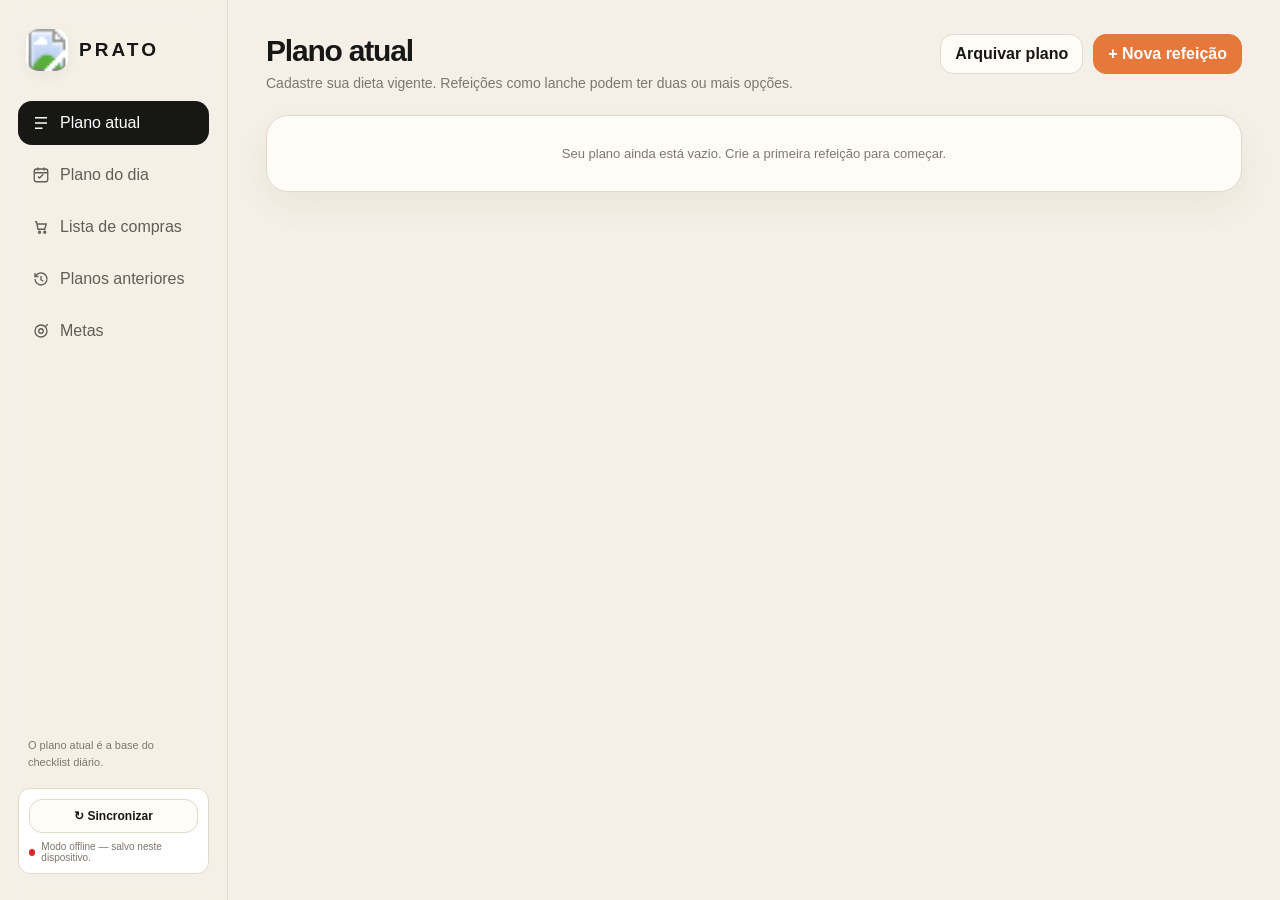
==== public/index.html @ 76d1cfbc "Corrige publicação do Prato com assets em public e cache V22" ====
<!DOCTYPE html>
<html lang="pt-BR">
<head>
<meta charset="UTF-8">
<meta name="viewport" content="width=device-width, initial-scale=1.0, viewport-fit=cover">
<title>Prato</title>
<meta name="theme-color" content="#F5F0E7">
<meta name="application-name" content="Prato">
<meta name="mobile-web-app-capable" content="yes">
<meta name="apple-mobile-web-app-capable" content="yes">
<meta name="apple-mobile-web-app-title" content="Prato">
<meta name="apple-mobile-web-app-status-bar-style" content="default">
<link rel="manifest" href="./manifest.webmanifest">
<link rel="icon" type="image/svg+xml" href="./icon.svg?v=21">
<link rel="apple-touch-icon" href="./icon.svg?v=21">
<link rel="stylesheet" href="./app.css?v=21">
<link rel="stylesheet" href="./fix-v21.css?v=21">
</head>
<body>
<div class="app">
<aside>
  <div class="brand">
    <div class="logo">
      <img src="./icon.svg?v=21" alt="PRATO" />
    </div>
    <div class="brand-name">PRATO</div>
  </div>

  <nav class="nav">
    <button class="active" data-view="current">
      <svg viewBox="0 0 24 24" fill="none" stroke="currentColor" stroke-width="1.8"><path d="M4 5h16M4 12h16M4 19h10"/></svg>
      Plano atual
    </button>
    <button data-view="today">
      <svg viewBox="0 0 24 24" fill="none" stroke="currentColor" stroke-width="1.8"><rect x="3" y="4" width="18" height="17" rx="3"/><path d="M8 2v4M16 2v4M3 9h18"/><path d="M8 14l2 2 5-5"/></svg>
      Plano do dia
    </button>
    <button data-view="shopping">
      <svg viewBox="0 0 24 24" fill="none" stroke="currentColor" stroke-width="1.8"><path d="M4 5h2l2 10h9l2-7H7"/><circle cx="10" cy="19" r="1.3"/><circle cx="17" cy="19" r="1.3"/></svg>
      Lista de compras
    </button>
    <button data-view="history">
      <svg viewBox="0 0 24 24" fill="none" stroke="currentColor" stroke-width="1.8"><path d="M4 12a8 8 0 1 0 2.3-5.7L4 8.6"/><path d="M4 4v4.6h4.6"/><path d="M12 8v5l3 2"/></svg>
      Planos anteriores
    </button>
    <button data-view="goals">
      <svg viewBox="0 0 24 24" fill="none" stroke="currentColor" stroke-width="1.8"><circle cx="12" cy="12" r="8"/><circle cx="12" cy="12" r="3"/><path d="M17.5 6.5L21 3"/></svg>
      Metas
    </button>
  </nav>

  <div class="side-note">O plano atual é a base do checklist diário.</div>
  <div class="sync-box">
    <button class="btn" id="syncBtn" title="Sincronizar agora">↻ Sincronizar</button>
    <div class="sync-status"><i class="sync-dot" id="syncDot"></i><span id="syncStatus">Preparando sincronização…</span></div>
  </div>
</aside>

<main>
<section id="current" class="view active">
  <div class="topbar">
    <div class="title">
      <h1>Plano atual</h1>
      <p>Cadastre sua dieta vigente. Refeições como lanche podem ter duas ou mais opções.</p>
    </div>
    <div class="actions">
      <button class="btn" id="archiveBtn">Arquivar plano</button>
      <button class="btn primary" id="addMealBtn">+ Nova refeição</button>
    </div>
  </div>
  <div class="plan-list" id="currentPlanList"></div>
</section>

<section id="today" class="view">
  <div class="topbar">
    <div class="title">
      <h1>Plano do dia</h1>
      <p id="todayDateLabel">Checklist de hoje baseado no seu plano atual.</p>
    </div>
    <div class="actions">
      <button class="btn" id="resetTodayBtn">Reiniciar checklist</button>
    </div>
  </div>

  <div class="today-layout">
    <div>
      <div class="check-list" id="todayMeals"></div>

    </div>

    <div class="card progress-card">
      <h3>Objetivo do dia</h3>
      <div class="ring" id="progressRing">
        <div class="ring-inner">
          <strong id="progressPct">0%</strong>
          <span>concluído</span>
        </div>
      </div>
      <div class="progress-row"><span>Refeições</span><strong id="mealProgress">0/0</strong></div>
      <div class="progress-row"><span>Status</span><strong id="dayStatus">Em andamento</strong></div>
    </div>
  </div>
</section>

<section id="shopping" class="view">
  <div class="topbar">
    <div class="title">
      <h1>Lista de compras</h1>
      <p>Ingredientes calculados automaticamente a partir do seu plano atual.</p>
    </div>
    <div class="actions">
      <div class="shopping-days-control" title="Quantidade de dias da compra">
        <svg viewBox="0 0 24 24" fill="none" stroke="currentColor" stroke-width="1.8"><rect x="3" y="5" width="18" height="16" rx="3"/><path d="M8 3v4M16 3v4M3 10h18"/></svg>
        <input id="shoppingDaysInput" type="number" min="1" max="60" step="1" value="7" aria-label="Dias da lista de compras">
        <span>dias</span>
      </div>
      <button class="btn" id="clearShoppingChecksBtn">Limpar checks</button>
    </div>
  </div>
  <div class="card shopping-summary">
    <div class="shopping-summary-main">
      <strong id="shoppingSummaryTitle">Compra para 7 dias</strong>
      <span id="shoppingSummaryText">Calculando ingredientes…</span>
    </div>
    <div class="shopping-summary-count" id="shoppingSummaryCount">0 itens</div>
  </div>
  <div class="shopping-list" id="shoppingList"></div>
  <div class="shopping-note">Quando um ingrediente aparece mais de uma vez, o Prato agrupa pelo nome e soma quantidades compatíveis. Refeições com mais de uma opção incluem os ingredientes de todas as opções do plano.</div>
</section>

<section id="history" class="view">
  <div class="topbar">
    <div class="title">
      <h1>Planos anteriores</h1>
      <p>Planos arquivados ficam guardados aqui para consulta.</p>
    </div>
  </div>
  <div class="history-list" id="historyList"></div>
</section>

<section id="goals" class="view">
  <div class="topbar">
    <div class="title">
      <h1>Metas</h1>
      <p>Acompanhe em quais dias você cumpriu as refeições e os objetivos definidos.</p>
    </div>
  </div>

  <div class="goals-grid">
    <div class="card goal-config">
      <h3>Meta de adesão</h3>
      <div class="field">
        <label>Percentual mínimo de refeições concluídas no dia</label>
        <input id="mealTargetInput" type="number" min="1" max="100">
      </div>
      <button class="btn green" id="saveGoalsBtn" style="margin-top:14px;width:100%">Salvar meta</button>
    </div>

    <div class="card days-card">
      <h3>Últimos 28 dias</h3>
      <p>Verde = meta atingida. Laranja = progresso parcial.</p>
      <div class="days-grid" id="daysGrid"></div>
      <div class="legend">
        <span><i style="background:var(--green)"></i>Meta atingida</span>
        <span><i style="background:var(--orange)"></i>Parcial</span>
      </div>
    </div>
  </div>
</section>
</main>
</div>

<div class="modal-bg" id="mealModal">
  <div class="modal">
    <div class="modal-head">
      <h2 id="mealModalTitle">Nova refeição</h2>
      <button class="icon-btn" id="closeMealModal">
        <svg viewBox="0 0 24 24" fill="none" stroke="currentColor" stroke-width="1.8"><path d="M6 6l12 12M18 6L6 18"/></svg>
      </button>
    </div>
    <div class="modal-body">
      <div class="field"><label>Nome da refeição</label><input id="mealName" placeholder="Ex.: Café da manhã"></div>
      <div id="optionsEditor"></div>
      <button class="btn" id="addMealOptionBtn" style="width:100%;margin-top:12px">+ Adicionar outra opção</button>
    </div>
    <div class="modal-actions">
      <button class="btn" id="cancelMealModal">Cancelar</button>
      <button class="btn primary" id="saveMealModal">Salvar refeição</button>
    </div>
  </div>
</div>
<script src="./app-1.js?v=21"></script>
<script src="./app-2.js?v=21"></script>
<script src="./fix-v21.js?v=21"></script>
<script>if('serviceWorker' in navigator){window.addEventListener('load',()=>navigator.serviceWorker.register('./service-worker.js').catch(()=>{}));}</script>
</body>
</html>
---- public/app.css ----
:root{
  --bg:#F5F0E7;
  --surface:#FFFCF7;
  --surface2:#F0E9DF;
  --text:#171715;
  --muted:#7D776E;
  --line:#E2D9CC;
  --orange:#E6783C;
  --orangeSoft:#F5D9C8;
  --green:#6F8D63;
  --greenSoft:#DDE8D8;
  --shadow:0 14px 34px rgba(63,50,35,.06);
}
*{box-sizing:border-box}
body{
  margin:0;
  font-family:Inter, ui-sans-serif, -apple-system, BlinkMacSystemFont, "Segoe UI", Arial, sans-serif;
  background:var(--bg);
  color:var(--text);
}
button,input,textarea{font:inherit}
button{cursor:pointer}
textarea{resize:vertical}
.app{min-height:100vh;display:grid;grid-template-columns:228px minmax(0,1fr)}
aside{
  height:100vh;position:sticky;top:0;border-right:1px solid var(--line);
  padding:26px 18px;display:flex;flex-direction:column;background:rgba(245,240,231,.92);
  backdrop-filter:blur(14px)
}
.brand{display:flex;align-items:center;gap:11px;margin:3px 8px 30px}
.logo{
  width:42px;height:42px;border-radius:13px;overflow:hidden;background:#fff;
  box-shadow:0 4px 12px rgba(53,42,29,.06);flex:0 0 auto
}
.logo img{
  width:100%;height:100%;display:block;object-fit:cover;background:#fff
}
.brand-name{font-weight:780;letter-spacing:.16em;font-size:19px}
.nav{display:flex;flex-direction:column;gap:8px}
.nav button{
  border:0;background:transparent;color:#625d55;text-align:left;padding:13px 14px;border-radius:14px;
  display:flex;align-items:center;gap:10px
}
.nav button:hover{background:rgba(255,255,255,.55);color:var(--text)}
.nav button.active{background:#171715;color:#fff}
.nav svg{width:18px;height:18px}
.side-note{margin-top:auto;color:var(--muted);font-size:11px;line-height:1.5;padding:8px 10px}
.sync-box{margin-top:10px;padding:10px;border:1px solid var(--line);border-radius:12px;background:#fff}
.sync-box .btn{width:100%;font-size:12px;padding:9px 10px}
.sync-status{display:flex;align-items:center;gap:6px;margin-top:8px;font-size:10px;color:var(--muted)}
.sync-dot{width:7px;height:7px;border-radius:50%;background:#a8a29e}.sync-dot.ok{background:var(--green)}.sync-dot.busy{background:#d97706}.sync-dot.error{background:#dc2626}
main{padding:34px 38px 50px;min-width:0}
.view{display:none}.view.active{display:block}
.topbar{display:flex;align-items:flex-start;justify-content:space-between;gap:18px;margin-bottom:24px}
.title h1{margin:0;font-size:30px;letter-spacing:-.04em}
.title p{margin:7px 0 0;color:var(--muted);font-size:14px;max-width:700px}
.actions{display:flex;gap:10px;flex-wrap:wrap}
.btn{
  border:1px solid var(--line);background:var(--surface);color:var(--text);border-radius:13px;
  padding:10px 14px;font-weight:680
}
.btn.primary{background:var(--orange);border-color:var(--orange);color:#fff}
.btn.green{background:var(--green);border-color:var(--green);color:#fff}
.btn.danger{color:#A74F47}
.grid{display:grid;gap:14px}
.plan-list{display:flex;flex-direction:column;gap:14px;max-width:980px}
.card{
  background:var(--surface);border:1px solid var(--line);border-radius:22px;
  box-shadow:var(--shadow)
}
.meal-card{overflow:hidden}
.meal-head{
  display:flex;align-items:center;justify-content:space-between;gap:12px;padding:16px 18px;
  border-bottom:1px solid var(--line)
}
.meal-left{display:flex;align-items:center;gap:12px}
.dot{width:9px;height:9px;border-radius:50%;background:var(--orange);box-shadow:0 0 0 5px var(--orangeSoft)}
.meal-name{font-weight:760;font-size:16px}
.meal-meta{font-size:11px;color:var(--muted);margin-top:3px}
.small-actions{display:flex;gap:7px}
.icon-btn{
  width:32px;height:32px;border-radius:10px;border:1px solid var(--line);background:#fffaf4;
  display:grid;place-items:center
}
.icon-btn:hover{background:var(--surface2)}
.icon-btn svg{width:14px;height:14px}
.meal-body{padding:17px 18px;display:grid;grid-template-columns:1fr 1fr;gap:14px}
.block{background:#FAF6F0;border:1px solid #EEE6DB;border-radius:15px;padding:14px}
.block.full{grid-column:1/-1}
.block-label{
  font-size:10px;text-transform:uppercase;letter-spacing:.08em;color:#9A9288;font-weight:760;margin-bottom:7px
}
.block-content{font-size:13px;line-height:1.55;white-space:pre-wrap}
.add-card{
  border:1px dashed #CFC4B5;background:transparent;border-radius:18px;padding:16px;
  color:#6C655D;font-weight:700;text-align:center
}
.add-card:hover{border-color:var(--orange);color:var(--orange)}
.empty{padding:30px;text-align:center;color:var(--muted);font-size:13px}
.today-layout{display:grid;grid-template-columns:minmax(0,1fr) 290px;gap:18px;align-items:start}
.check-list{display:flex;flex-direction:column;gap:12px}
.check-card{
  background:var(--surface);border:1px solid var(--line);border-radius:19px;padding:16px 17px;
  display:flex;align-items:flex-start;gap:13px
}
.check-card.done{background:var(--greenSoft);border-color:#C9D8C4}
.checkbox{
  width:24px;height:24px;border-radius:8px;border:1.5px solid #CFC5B8;background:#fff;
  display:grid;place-items:center;flex:0 0 auto;margin-top:1px
}
.check-card.done .checkbox{background:var(--green);border-color:var(--green);color:#fff}
.check-title{font-weight:740;font-size:14px}
.check-sub{font-size:12px;color:var(--muted);margin-top:4px;line-height:1.45}
.progress-card{padding:18px;position:sticky;top:22px}
.progress-card h3{margin:0 0 14px;font-size:15px}
.ring{
  width:154px;height:154px;border-radius:50%;margin:8px auto 18px;position:relative;
  background:conic-gradient(var(--green) 0 0%, #E9E1D6 0 100%);display:grid;place-items:center
}
.ring:after{content:"";position:absolute;width:120px;height:120px;background:var(--surface);border-radius:50%}
.ring-inner{position:relative;z-index:1;text-align:center}
.ring-inner strong{display:block;font-size:30px;letter-spacing:-.05em}
.ring-inner span{font-size:11px;color:var(--muted)}
.progress-row{display:flex;justify-content:space-between;font-size:12px;margin-top:10px}
.progress-row span{color:var(--muted)}
.goal-section{margin-top:18px}
.goal-section-title{font-size:12px;font-weight:760;margin-bottom:9px}
.history-list{display:flex;flex-direction:column;gap:12px;max-width:900px}
.history-card{padding:17px 18px}
.history-top{display:flex;justify-content:space-between;gap:12px}
.history-name{font-weight:760}
.history-date{font-size:11px;color:var(--muted);margin-top:4px}
.history-count{font-size:12px;color:var(--muted)}
.history-preview{margin-top:12px;font-size:12px;color:#5e5951;line-height:1.55}
.goals-grid{display:grid;grid-template-columns:330px minmax(0,1fr);gap:18px;align-items:start}
.goal-config{padding:18px}
.goal-config h3{margin:0 0 14px;font-size:15px}
.field{display:flex;flex-direction:column;gap:6px;margin-top:11px}
.field label{font-size:11px;color:var(--muted);font-weight:720}
.field input,.field textarea{
  border:1px solid var(--line);background:#fffdfa;border-radius:11px;padding:10px 11px;outline:none
}
.field input:focus,.field textarea:focus{border-color:var(--orange)}
.obj-list{display:flex;flex-direction:column;gap:8px;margin-top:12px}
.obj-row{display:flex;gap:8px}
.obj-row input{flex:1}
.days-card{padding:18px}
.days-card h3{margin:0 0 4px;font-size:15px}
.days-card p{margin:0 0 16px;color:var(--muted);font-size:12px}
.days-grid{display:grid;grid-template-columns:repeat(7,1fr);gap:8px}
.day-cell{
  border:1px solid var(--line);background:#fffdfa;border-radius:13px;padding:11px 8px;text-align:center;
  min-height:70px;display:flex;flex-direction:column;justify-content:center
}
.day-cell .n{font-weight:760;font-size:13px}
.day-cell .s{font-size:10px;color:var(--muted);margin-top:5px}
.day-cell.hit{background:var(--greenSoft);border-color:#C6D8C0}
.day-cell.partial{background:#F7E6DA;border-color:#ECD2BF}
.legend{display:flex;gap:14px;margin-top:14px;font-size:11px;color:var(--muted)}
.legend i{display:inline-block;width:9px;height:9px;border-radius:50%;margin-right:5px}
.modal-bg{
  position:fixed;inset:0;background:rgba(25,23,19,.3);display:none;align-items:center;justify-content:center;
  padding:20px;z-index:20;backdrop-filter:blur(4px)
}
.modal-bg.open{display:flex}
.modal{
  width:min(620px,100%);max-height:90vh;overflow:auto;background:var(--surface);border:1px solid var(--line);
  border-radius:24px;box-shadow:0 30px 80px rgba(0,0,0,.17)
}
.modal-head{padding:18px 20px;border-bottom:1px solid var(--line);display:flex;justify-content:space-between;align-items:center}
.modal-head h2{margin:0;font-size:17px}
.modal-body{padding:20px}
.modal-actions{padding:0 20px 20px;display:flex;justify-content:flex-end;gap:10px}

.option-editor{
  border:1px solid var(--line);background:#FAF6F0;border-radius:15px;padding:14px;margin-top:12px
}
.option-editor-head{display:flex;justify-content:space-between;align-items:center;gap:10px;margin-bottom:8px}
.option-editor-title{font-size:12px;font-weight:760}
.option-choice{
  width:100%;text-align:left;border:1px solid var(--line);background:#fffdfa;border-radius:14px;
  padding:12px 13px;display:flex;gap:11px;align-items:flex-start;margin-top:9px
}
.option-choice.selected{border-color:var(--green);background:var(--greenSoft)}
.radio-dot{
  width:18px;height:18px;border-radius:50%;border:1.5px solid #BEB4A7;flex:0 0 auto;margin-top:1px;
  display:grid;place-items:center
}
.option-choice.selected .radio-dot{border-color:var(--green)}
.option-choice.selected .radio-dot:after{content:"";width:8px;height:8px;background:var(--green);border-radius:50%}
.option-copy strong{display:block;font-size:13px}
.option-copy span{display:block;font-size:11px;color:var(--muted);line-height:1.45;margin-top:3px}
.check-card.disabled{opacity:.58;cursor:not-allowed}

@media(max-width:1100px){
  .app{grid-template-columns:205px minmax(0,1fr)}
  main{padding:28px 24px}
  .today-layout,.goals-grid{grid-template-columns:1fr}
  .progress-card{position:static}
}

/* Lista de compras */
.shopping-days-control{
  display:flex;align-items:center;gap:8px;border:1px solid var(--line);background:var(--surface);
  border-radius:13px;padding:7px 10px;height:42px
}
.shopping-days-control svg{width:16px;height:16px;color:var(--orange);flex:0 0 auto}
.shopping-days-control input{
  width:48px;border:0;background:transparent;text-align:center;font-weight:760;outline:none;color:var(--text);
  -moz-appearance:textfield
}
.shopping-days-control input::-webkit-outer-spin-button,.shopping-days-control input::-webkit-inner-spin-button{-webkit-appearance:none;margin:0}
.shopping-days-control span{font-size:12px;color:var(--muted);font-weight:650}
.shopping-summary{
  max-width:980px;margin-bottom:14px;padding:16px 18px;display:flex;align-items:center;justify-content:space-between;gap:16px
}
.shopping-summary-main strong{display:block;font-size:18px;letter-spacing:-.025em}
.shopping-summary-main span{display:block;margin-top:4px;color:var(--muted);font-size:12px}
.shopping-summary-count{font-size:12px;color:var(--muted);white-space:nowrap}
.shopping-list{display:grid;grid-template-columns:repeat(2,minmax(0,1fr));gap:10px;max-width:980px}
.shopping-item{
  width:100%;border:1px solid var(--line);background:var(--surface);border-radius:17px;padding:14px 15px;
  display:grid;grid-template-columns:26px minmax(0,1fr) auto;gap:11px;align-items:center;text-align:left;
  box-shadow:0 5px 18px rgba(63,50,35,.025)
}
.shopping-item:hover{border-color:#D4C8B9}
.shopping-item.checked{background:var(--greenSoft);border-color:#C6D8C0}
.shopping-check{
  width:24px;height:24px;border-radius:8px;border:1.5px solid #CFC5B8;background:#fff;display:grid;place-items:center;
  color:#fff;font-weight:800
}
.shopping-item.checked .shopping-check{background:var(--green);border-color:var(--green)}
.shopping-copy{min-width:0}
.shopping-name{font-size:14px;font-weight:760;white-space:nowrap;overflow:hidden;text-overflow:ellipsis}
.shopping-source{font-size:10px;color:var(--muted);margin-top:3px}
.shopping-qty{font-size:13px;font-weight:760;color:#4F4A43;white-space:nowrap}
.shopping-note{max-width:980px;margin-top:12px;color:var(--muted);font-size:11px;line-height:1.5}
@media(max-width:1100px){.shopping-list{grid-template-columns:1fr}}
@media(max-width:680px){
  .shopping-summary{align-items:flex-start;flex-direction:column;gap:7px}
  .shopping-list{grid-template-columns:1fr}
  .shopping-item{grid-template-columns:26px minmax(0,1fr);}
  .shopping-qty{grid-column:2;justify-self:start;margin-top:-4px}
  #shopping .actions{width:100%}
  .shopping-days-control{flex:1;justify-content:center}
}
---- public/fix-v21.css ----
.ingredient-display-list{display:grid;gap:5px;margin-top:5px}
.ingredient-display-row{display:flex;align-items:baseline;justify-content:space-between;gap:14px;padding:4px 0;border-bottom:1px solid rgba(20,20,18,.06)}
.ingredient-display-row:last-child{border-bottom:0}
.ingredient-display-row span{min-width:0}
.ingredient-display-row strong{font-weight:600;white-space:nowrap;color:var(--text)}
.ingredient-editor{display:grid;gap:8px}
.ingredient-editor-row{display:grid;grid-template-columns:minmax(0,1.5fr) minmax(130px,.8fr) 38px;gap:8px;align-items:center}
.ingredient-editor-row input{width:100%;box-sizing:border-box}
.ingredient-add{justify-self:start;border:1px solid var(--border);background:var(--surface);border-radius:10px;padding:8px 12px;font:inherit;font-weight:600;cursor:pointer}
@media(max-width:760px){.ingredient-editor-row{grid-template-columns:1fr 120px 36px}.ingredient-display-row{gap:10px}}
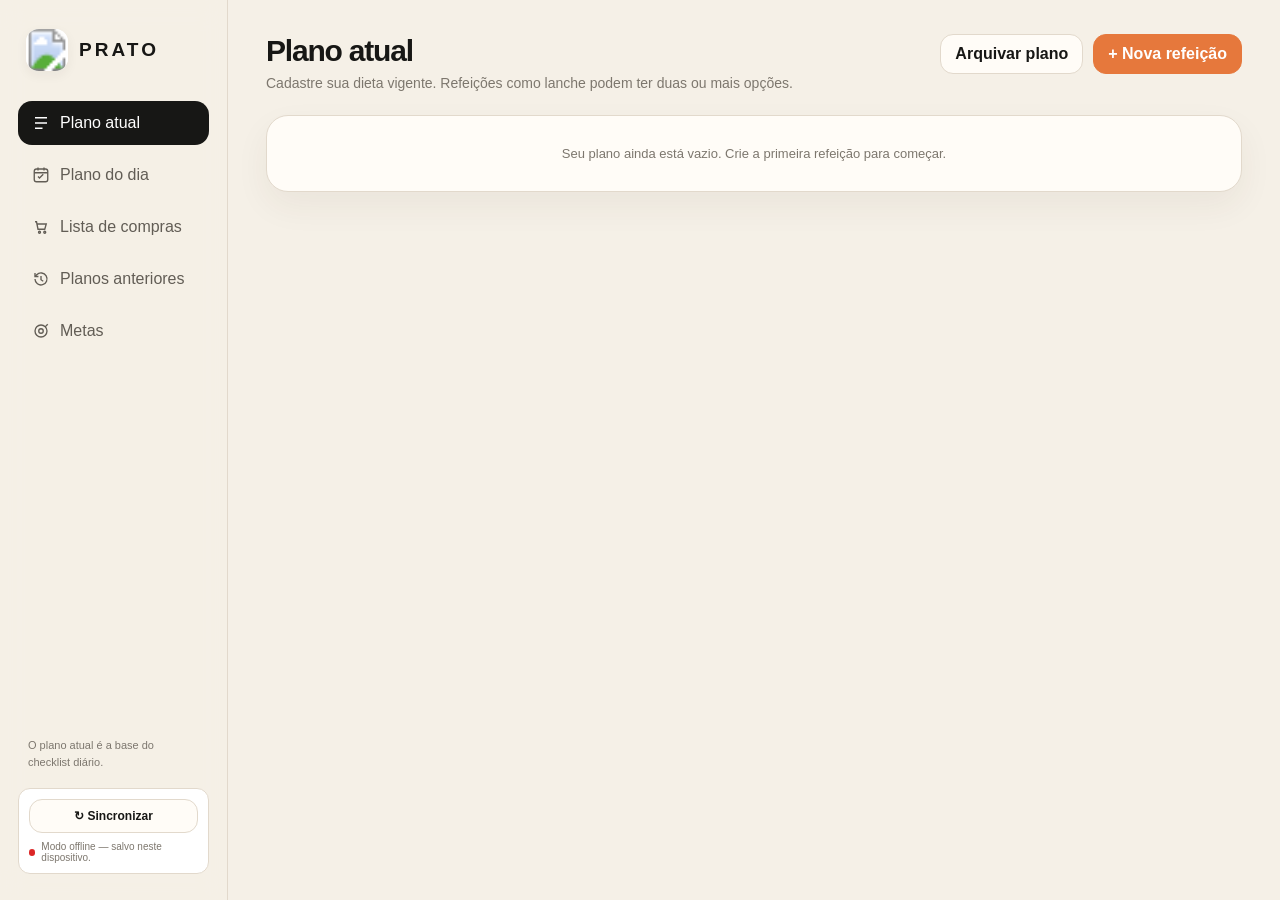
==== commit 1ad2b0df: "Força logo correta do Prato com cache bust V24" ====
--- a/public/index.html
+++ b/public/index.html
@@ -10,9 +10,9 @@
 <meta name="apple-mobile-web-app-capable" content="yes">
 <meta name="apple-mobile-web-app-title" content="Prato">
 <meta name="apple-mobile-web-app-status-bar-style" content="default">
-<link rel="manifest" href="./manifest.webmanifest">
-<link rel="icon" type="image/svg+xml" href="./icon.svg?v=21">
-<link rel="apple-touch-icon" href="./icon.svg?v=21">
+<link rel="manifest" href="./manifest.webmanifest?v=24">
+<link rel="icon" type="image/svg+xml" href="./icon.svg?v=24">
+<link rel="apple-touch-icon" href="./icon.svg?v=24">
 <link rel="stylesheet" href="./app.css?v=21">
 <link rel="stylesheet" href="./fix-v21.css?v=21">
 </head>
@@ -21,7 +21,7 @@
 <aside>
   <div class="brand">
     <div class="logo">
-      <img src="./icon.svg?v=21" alt="PRATO" />
+      <img src="./icon.svg?v=24" alt="PRATO" />
     </div>
     <div class="brand-name">PRATO</div>
   </div>
@@ -192,6 +192,24 @@
 <script src="./app-1.js?v=21"></script>
 <script src="./app-2.js?v=21"></script>
 <script src="./fix-v21.js?v=21"></script>
-<script>if('serviceWorker' in navigator){window.addEventListener('load',()=>navigator.serviceWorker.register('./service-worker.js').catch(()=>{}));}</script>
+<script>
+(()=>{
+  const correct='./icon.svg?v=24';
+  const apply=()=>{
+    document.querySelectorAll('.logo img').forEach(img=>{
+      if(img.getAttribute('src')!==correct) img.setAttribute('src',correct);
+      img.style.opacity='1';
+    });
+    const fav=document.querySelector('link[rel="icon"]');
+    if(fav && fav.getAttribute('href')!==correct) fav.setAttribute('href',correct);
+  };
+  apply();
+  document.querySelectorAll('.logo img').forEach(img=>{
+    new MutationObserver(()=>apply()).observe(img,{attributes:true,attributeFilter:['src']});
+  });
+  window.addEventListener('load',()=>{apply();setTimeout(apply,150);setTimeout(apply,1000);});
+})();
+</script>
+<script>if('serviceWorker' in navigator){window.addEventListener('load',()=>navigator.serviceWorker.register('./service-worker.js?v=24',{updateViaCache:'none'}).catch(()=>{}));}</script>
 </body>
-</html>
+</html>
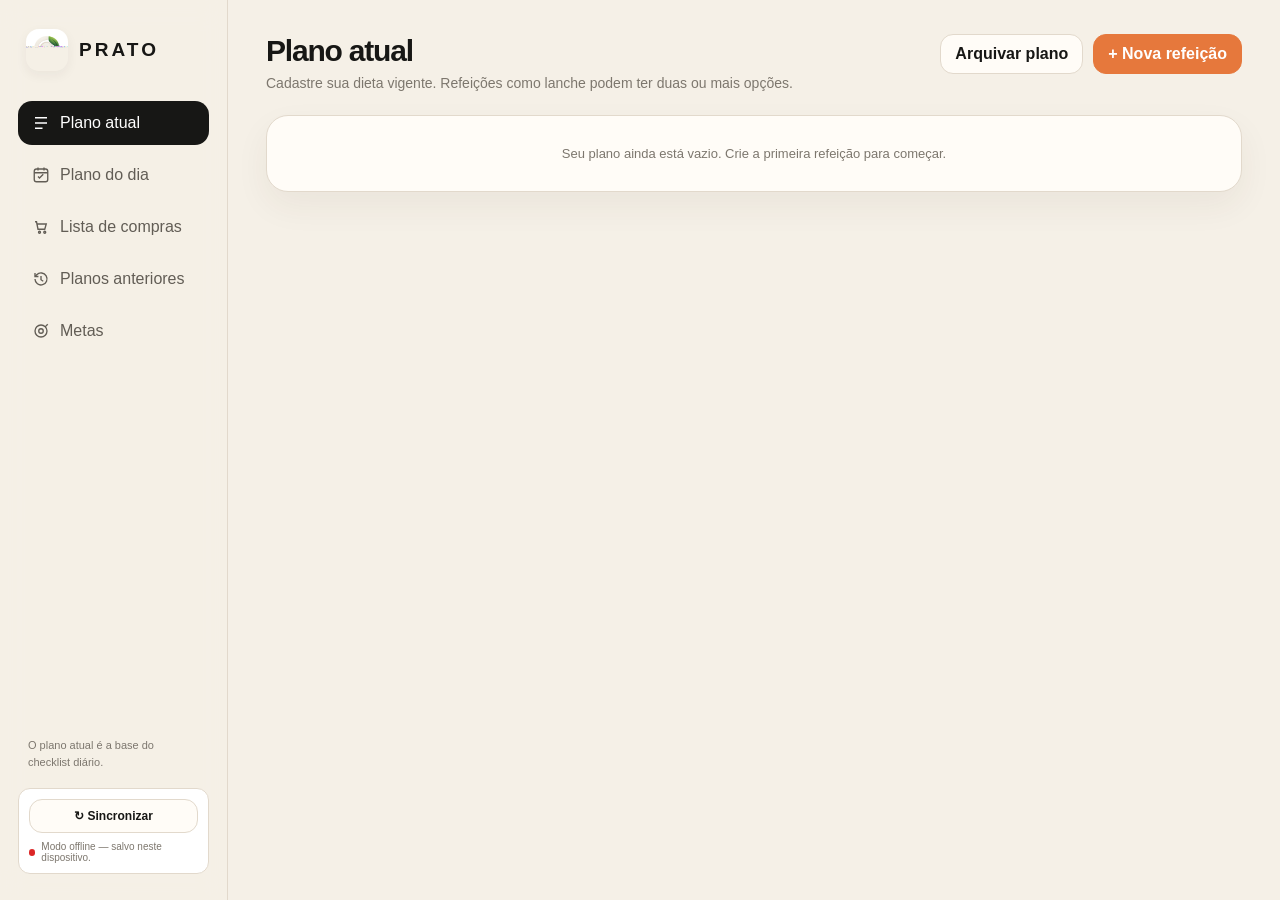
==== commit 96fe6052: "Corrige carregamento mobile e logo com assets V26" ====
--- a/public/index.html
+++ b/public/index.html
@@ -10,206 +10,51 @@
 <meta name="apple-mobile-web-app-capable" content="yes">
 <meta name="apple-mobile-web-app-title" content="Prato">
 <meta name="apple-mobile-web-app-status-bar-style" content="default">
-<link rel="manifest" href="./manifest.webmanifest?v=24">
-<link rel="icon" type="image/svg+xml" href="./icon.svg?v=24">
-<link rel="apple-touch-icon" href="./icon.svg?v=24">
+<link rel="manifest" href="./manifest.webmanifest?v=26">
+<link rel="icon" type="image/png" href="./logo-v25.png?v=26">
+<link rel="apple-touch-icon" href="./logo-v25.png?v=26">
 <link rel="stylesheet" href="./app.css?v=21">
-<link rel="stylesheet" href="./fix-v21.css?v=21">
+<link rel="stylesheet" href="./fix-v21.css?v=26">
+<link rel="stylesheet" href="./mobile-v26.css?v=26">
 </head>
 <body>
 <div class="app">
 <aside>
   <div class="brand">
-    <div class="logo">
-      <img src="./icon.svg?v=24" alt="PRATO" />
-    </div>
+    <div class="logo"><img src="./logo-v25.png?v=26" alt="PRATO"></div>
     <div class="brand-name">PRATO</div>
   </div>
-
   <nav class="nav">
-    <button class="active" data-view="current">
-      <svg viewBox="0 0 24 24" fill="none" stroke="currentColor" stroke-width="1.8"><path d="M4 5h16M4 12h16M4 19h10"/></svg>
-      Plano atual
-    </button>
-    <button data-view="today">
-      <svg viewBox="0 0 24 24" fill="none" stroke="currentColor" stroke-width="1.8"><rect x="3" y="4" width="18" height="17" rx="3"/><path d="M8 2v4M16 2v4M3 9h18"/><path d="M8 14l2 2 5-5"/></svg>
-      Plano do dia
-    </button>
-    <button data-view="shopping">
-      <svg viewBox="0 0 24 24" fill="none" stroke="currentColor" stroke-width="1.8"><path d="M4 5h2l2 10h9l2-7H7"/><circle cx="10" cy="19" r="1.3"/><circle cx="17" cy="19" r="1.3"/></svg>
-      Lista de compras
-    </button>
-    <button data-view="history">
-      <svg viewBox="0 0 24 24" fill="none" stroke="currentColor" stroke-width="1.8"><path d="M4 12a8 8 0 1 0 2.3-5.7L4 8.6"/><path d="M4 4v4.6h4.6"/><path d="M12 8v5l3 2"/></svg>
-      Planos anteriores
-    </button>
-    <button data-view="goals">
-      <svg viewBox="0 0 24 24" fill="none" stroke="currentColor" stroke-width="1.8"><circle cx="12" cy="12" r="8"/><circle cx="12" cy="12" r="3"/><path d="M17.5 6.5L21 3"/></svg>
-      Metas
-    </button>
+    <button class="active" data-view="current"><svg viewBox="0 0 24 24" fill="none" stroke="currentColor" stroke-width="1.8"><path d="M4 5h16M4 12h16M4 19h10"/></svg>Plano atual</button>
+    <button data-view="today"><svg viewBox="0 0 24 24" fill="none" stroke="currentColor" stroke-width="1.8"><rect x="3" y="4" width="18" height="17" rx="3"/><path d="M8 2v4M16 2v4M3 9h18"/><path d="M8 14l2 2 5-5"/></svg>Plano do dia</button>
+    <button data-view="shopping"><svg viewBox="0 0 24 24" fill="none" stroke="currentColor" stroke-width="1.8"><path d="M4 5h2l2 10h9l2-7H7"/><circle cx="10" cy="19" r="1.3"/><circle cx="17" cy="19" r="1.3"/></svg>Lista de compras</button>
+    <button data-view="history"><svg viewBox="0 0 24 24" fill="none" stroke="currentColor" stroke-width="1.8"><path d="M4 12a8 8 0 1 0 2.3-5.7L4 8.6"/><path d="M4 4v4.6h4.6"/><path d="M12 8v5l3 2"/></svg>Planos anteriores</button>
+    <button data-view="goals"><svg viewBox="0 0 24 24" fill="none" stroke="currentColor" stroke-width="1.8"><circle cx="12" cy="12" r="8"/><circle cx="12" cy="12" r="3"/><path d="M17.5 6.5L21 3"/></svg>Metas</button>
   </nav>
-
   <div class="side-note">O plano atual é a base do checklist diário.</div>
-  <div class="sync-box">
-    <button class="btn" id="syncBtn" title="Sincronizar agora">↻ Sincronizar</button>
-    <div class="sync-status"><i class="sync-dot" id="syncDot"></i><span id="syncStatus">Preparando sincronização…</span></div>
-  </div>
+  <div class="sync-box"><button class="btn" id="syncBtn" title="Sincronizar agora">↻ Sincronizar</button><div class="sync-status"><i class="sync-dot" id="syncDot"></i><span id="syncStatus">Preparando sincronização…</span></div></div>
 </aside>
-
 <main>
 <section id="current" class="view active">
-  <div class="topbar">
-    <div class="title">
-      <h1>Plano atual</h1>
-      <p>Cadastre sua dieta vigente. Refeições como lanche podem ter duas ou mais opções.</p>
-    </div>
-    <div class="actions">
-      <button class="btn" id="archiveBtn">Arquivar plano</button>
-      <button class="btn primary" id="addMealBtn">+ Nova refeição</button>
-    </div>
-  </div>
+  <div class="topbar"><div class="title"><h1>Plano atual</h1><p>Cadastre sua dieta vigente. Refeições como lanche podem ter duas ou mais opções.</p></div><div class="actions"><button class="btn" id="archiveBtn">Arquivar plano</button><button class="btn primary" id="addMealBtn">+ Nova refeição</button></div></div>
   <div class="plan-list" id="currentPlanList"></div>
 </section>
-
 <section id="today" class="view">
-  <div class="topbar">
-    <div class="title">
-      <h1>Plano do dia</h1>
-      <p id="todayDateLabel">Checklist de hoje baseado no seu plano atual.</p>
-    </div>
-    <div class="actions">
-      <button class="btn" id="resetTodayBtn">Reiniciar checklist</button>
-    </div>
-  </div>
-
-  <div class="today-layout">
-    <div>
-      <div class="check-list" id="todayMeals"></div>
-
-    </div>
-
-    <div class="card progress-card">
-      <h3>Objetivo do dia</h3>
-      <div class="ring" id="progressRing">
-        <div class="ring-inner">
-          <strong id="progressPct">0%</strong>
-          <span>concluído</span>
-        </div>
-      </div>
-      <div class="progress-row"><span>Refeições</span><strong id="mealProgress">0/0</strong></div>
-      <div class="progress-row"><span>Status</span><strong id="dayStatus">Em andamento</strong></div>
-    </div>
-  </div>
+  <div class="topbar"><div class="title"><h1>Plano do dia</h1><p id="todayDateLabel">Checklist de hoje baseado no seu plano atual.</p></div><div class="actions"><button class="btn" id="resetTodayBtn">Reiniciar checklist</button></div></div>
+  <div class="today-layout"><div><div class="check-list" id="todayMeals"></div></div><div class="card progress-card"><h3>Objetivo do dia</h3><div class="ring" id="progressRing"><div class="ring-inner"><strong id="progressPct">0%</strong><span>concluído</span></div></div><div class="progress-row"><span>Refeições</span><strong id="mealProgress">0/0</strong></div><div class="progress-row"><span>Status</span><strong id="dayStatus">Em andamento</strong></div></div></div>
 </section>
-
 <section id="shopping" class="view">
-  <div class="topbar">
-    <div class="title">
-      <h1>Lista de compras</h1>
-      <p>Ingredientes calculados automaticamente a partir do seu plano atual.</p>
-    </div>
-    <div class="actions">
-      <div class="shopping-days-control" title="Quantidade de dias da compra">
-        <svg viewBox="0 0 24 24" fill="none" stroke="currentColor" stroke-width="1.8"><rect x="3" y="5" width="18" height="16" rx="3"/><path d="M8 3v4M16 3v4M3 10h18"/></svg>
-        <input id="shoppingDaysInput" type="number" min="1" max="60" step="1" value="7" aria-label="Dias da lista de compras">
-        <span>dias</span>
-      </div>
-      <button class="btn" id="clearShoppingChecksBtn">Limpar checks</button>
-    </div>
-  </div>
-  <div class="card shopping-summary">
-    <div class="shopping-summary-main">
-      <strong id="shoppingSummaryTitle">Compra para 7 dias</strong>
-      <span id="shoppingSummaryText">Calculando ingredientes…</span>
-    </div>
-    <div class="shopping-summary-count" id="shoppingSummaryCount">0 itens</div>
-  </div>
-  <div class="shopping-list" id="shoppingList"></div>
-  <div class="shopping-note">Quando um ingrediente aparece mais de uma vez, o Prato agrupa pelo nome e soma quantidades compatíveis. Refeições com mais de uma opção incluem os ingredientes de todas as opções do plano.</div>
+  <div class="topbar"><div class="title"><h1>Lista de compras</h1><p>Ingredientes calculados automaticamente a partir do seu plano atual.</p></div><div class="actions"><div class="shopping-days-control" title="Quantidade de dias da compra"><svg viewBox="0 0 24 24" fill="none" stroke="currentColor" stroke-width="1.8"><rect x="3" y="5" width="18" height="16" rx="3"/><path d="M8 3v4M16 3v4M3 10h18"/></svg><input id="shoppingDaysInput" type="number" min="1" max="60" step="1" value="7" aria-label="Dias da lista de compras"><span>dias</span></div><button class="btn" id="clearShoppingChecksBtn">Limpar checks</button></div></div>
+  <div class="card shopping-summary"><div class="shopping-summary-main"><strong id="shoppingSummaryTitle">Compra para 7 dias</strong><span id="shoppingSummaryText">Calculando ingredientes…</span></div><div class="shopping-summary-count" id="shoppingSummaryCount">0 itens</div></div><div class="shopping-list" id="shoppingList"></div><div class="shopping-note">Quando um ingrediente aparece mais de uma vez, o Prato agrupa pelo nome e soma quantidades compatíveis. Refeições com mais de uma opção incluem os ingredientes de todas as opções do plano.</div>
 </section>
-
-<section id="history" class="view">
-  <div class="topbar">
-    <div class="title">
-      <h1>Planos anteriores</h1>
-      <p>Planos arquivados ficam guardados aqui para consulta.</p>
-    </div>
-  </div>
-  <div class="history-list" id="historyList"></div>
-</section>
-
-<section id="goals" class="view">
-  <div class="topbar">
-    <div class="title">
-      <h1>Metas</h1>
-      <p>Acompanhe em quais dias você cumpriu as refeições e os objetivos definidos.</p>
-    </div>
-  </div>
-
-  <div class="goals-grid">
-    <div class="card goal-config">
-      <h3>Meta de adesão</h3>
-      <div class="field">
-        <label>Percentual mínimo de refeições concluídas no dia</label>
-        <input id="mealTargetInput" type="number" min="1" max="100">
-      </div>
-      <button class="btn green" id="saveGoalsBtn" style="margin-top:14px;width:100%">Salvar meta</button>
-    </div>
-
-    <div class="card days-card">
-      <h3>Últimos 28 dias</h3>
-      <p>Verde = meta atingida. Laranja = progresso parcial.</p>
-      <div class="days-grid" id="daysGrid"></div>
-      <div class="legend">
-        <span><i style="background:var(--green)"></i>Meta atingida</span>
-        <span><i style="background:var(--orange)"></i>Parcial</span>
-      </div>
-    </div>
-  </div>
-</section>
+<section id="history" class="view"><div class="topbar"><div class="title"><h1>Planos anteriores</h1><p>Planos arquivados ficam guardados aqui para consulta.</p></div></div><div class="history-list" id="historyList"></div></section>
+<section id="goals" class="view"><div class="topbar"><div class="title"><h1>Metas</h1><p>Acompanhe em quais dias você cumpriu as refeições e os objetivos definidos.</p></div></div><div class="goals-grid"><div class="card goal-config"><h3>Meta de adesão</h3><div class="field"><label>Percentual mínimo de refeições concluídas no dia</label><input id="mealTargetInput" type="number" min="1" max="100"></div><button class="btn green" id="saveGoalsBtn" style="margin-top:14px;width:100%">Salvar meta</button></div><div class="card days-card"><h3>Últimos 28 dias</h3><p>Verde = meta atingida. Laranja = progresso parcial.</p><div class="days-grid" id="daysGrid"></div><div class="legend"><span><i style="background:var(--green)"></i>Meta atingida</span><span><i style="background:var(--orange)"></i>Parcial</span></div></div></div></section>
 </main>
 </div>
-
-<div class="modal-bg" id="mealModal">
-  <div class="modal">
-    <div class="modal-head">
-      <h2 id="mealModalTitle">Nova refeição</h2>
-      <button class="icon-btn" id="closeMealModal">
-        <svg viewBox="0 0 24 24" fill="none" stroke="currentColor" stroke-width="1.8"><path d="M6 6l12 12M18 6L6 18"/></svg>
-      </button>
-    </div>
-    <div class="modal-body">
-      <div class="field"><label>Nome da refeição</label><input id="mealName" placeholder="Ex.: Café da manhã"></div>
-      <div id="optionsEditor"></div>
-      <button class="btn" id="addMealOptionBtn" style="width:100%;margin-top:12px">+ Adicionar outra opção</button>
-    </div>
-    <div class="modal-actions">
-      <button class="btn" id="cancelMealModal">Cancelar</button>
-      <button class="btn primary" id="saveMealModal">Salvar refeição</button>
-    </div>
-  </div>
-</div>
+<div class="modal-bg" id="mealModal"><div class="modal"><div class="modal-head"><h2 id="mealModalTitle">Nova refeição</h2><button class="icon-btn" id="closeMealModal"><svg viewBox="0 0 24 24" fill="none" stroke="currentColor" stroke-width="1.8"><path d="M6 6l12 12M18 6L6 18"/></svg></button></div><div class="modal-body"><div class="field"><label>Nome da refeição</label><input id="mealName" placeholder="Ex.: Café da manhã"></div><div id="optionsEditor"></div><button class="btn" id="addMealOptionBtn" style="width:100%;margin-top:12px">+ Adicionar outra opção</button></div><div class="modal-actions"><button class="btn" id="cancelMealModal">Cancelar</button><button class="btn primary" id="saveMealModal">Salvar refeição</button></div></div></div>
 <script src="./app-1.js?v=21"></script>
 <script src="./app-2.js?v=21"></script>
-<script src="./fix-v21.js?v=21"></script>
-<script>
-(()=>{
-  const correct='./icon.svg?v=24';
-  const apply=()=>{
-    document.querySelectorAll('.logo img').forEach(img=>{
-      if(img.getAttribute('src')!==correct) img.setAttribute('src',correct);
-      img.style.opacity='1';
-    });
-    const fav=document.querySelector('link[rel="icon"]');
-    if(fav && fav.getAttribute('href')!==correct) fav.setAttribute('href',correct);
-  };
-  apply();
-  document.querySelectorAll('.logo img').forEach(img=>{
-    new MutationObserver(()=>apply()).observe(img,{attributes:true,attributeFilter:['src']});
-  });
-  window.addEventListener('load',()=>{apply();setTimeout(apply,150);setTimeout(apply,1000);});
-})();
-</script>
-<script>if('serviceWorker' in navigator){window.addEventListener('load',()=>navigator.serviceWorker.register('./service-worker.js?v=24',{updateViaCache:'none'}).catch(()=>{}));}</script>
+<script src="./fix-v21.js?v=26"></script>
+<script>if('serviceWorker' in navigator){window.addEventListener('load',()=>navigator.serviceWorker.register('./service-worker.js?v=26',{updateViaCache:'none'}).catch(()=>{}));}</script>
 </body>
-</html>+</html>
--- a/public/fix-v21.css
+++ b/public/fix-v21.css
@@ -6,5 +6,61 @@
 .ingredient-editor{display:grid;gap:8px}
 .ingredient-editor-row{display:grid;grid-template-columns:minmax(0,1.5fr) minmax(130px,.8fr) 38px;gap:8px;align-items:center}
 .ingredient-editor-row input{width:100%;box-sizing:border-box}
-.ingredient-add{justify-self:start;border:1px solid var(--border);background:var(--surface);border-radius:10px;padding:8px 12px;font:inherit;font-weight:600;cursor:pointer}
-@media(max-width:760px){.ingredient-editor-row{grid-template-columns:1fr 120px 36px}.ingredient-display-row{gap:10px}}
+.ingredient-add{justify-self:start;border:1px solid var(--line);background:var(--surface);border-radius:10px;padding:8px 12px;font:inherit;font-weight:600;cursor:pointer}
+
+/* V25 logo oficial */
+.logo{background-image:url('./logo-v25.png')!important;background-size:cover!important;background-position:center!important;background-repeat:no-repeat!important;background-color:transparent!important}
+.logo img{opacity:0!important}
+
+/* V25 interface mobile real */
+@media(max-width:760px){
+html,body{width:100%;max-width:100%;overflow-x:hidden;background:var(--bg)}
+body{padding:0;-webkit-text-size-adjust:100%}
+.app{display:block!important;min-height:100dvh;width:100%}
+aside{position:fixed!important;inset:auto 10px calc(10px + env(safe-area-inset-bottom)) 10px!important;width:auto!important;height:74px!important;padding:6px!important;border:1px solid rgba(226,217,204,.9)!important;border-radius:24px!important;background:rgba(255,252,247,.9)!important;backdrop-filter:blur(20px)!important;-webkit-backdrop-filter:blur(20px)!important;box-shadow:0 12px 34px rgba(40,34,26,.14)!important;z-index:50!important;display:block!important}
+.brand{display:flex!important;position:fixed!important;top:calc(8px + env(safe-area-inset-top))!important;left:12px!important;right:12px!important;height:56px!important;margin:0!important;padding:7px 12px!important;border:1px solid rgba(226,217,204,.85)!important;border-radius:18px!important;background:rgba(245,240,231,.94)!important;backdrop-filter:blur(18px)!important;-webkit-backdrop-filter:blur(18px)!important;z-index:49!important;align-items:center!important;gap:10px!important}
+.brand .logo{width:40px!important;height:40px!important;border-radius:12px!important;box-shadow:none!important;flex:0 0 40px!important}
+.brand-name{font-size:17px!important;letter-spacing:.16em!important}
+.side-note,.sync-box{display:none!important}
+.nav{height:100%!important;width:100%!important;display:flex!important;flex-direction:row!important;gap:3px!important;align-items:stretch!important}
+.nav button{flex:1 1 0!important;min-width:0!important;height:100%!important;margin:0!important;padding:7px 3px!important;border-radius:17px!important;display:flex!important;flex-direction:column!important;align-items:center!important;justify-content:center!important;gap:4px!important;text-align:center!important;font-size:9px!important;line-height:1.05!important;color:#70695f!important;white-space:normal!important}
+.nav button:hover{background:transparent!important}
+.nav button.active{background:#171715!important;color:#fff!important}
+.nav button svg{width:19px!important;height:19px!important;flex:0 0 19px!important}
+.nav button[data-view='today']{order:1}.nav button[data-view='current']{order:2}.nav button[data-view='shopping']{order:3}.nav button[data-view='history']{order:4}.nav button[data-view='goals']{order:5}
+main{width:100%!important;min-width:0!important;padding:calc(80px + env(safe-area-inset-top)) 14px calc(108px + env(safe-area-inset-bottom))!important}
+.view{width:100%!important;min-width:0!important}
+.topbar{display:flex!important;flex-direction:column!important;align-items:stretch!important;gap:14px!important;margin-bottom:18px!important}
+.title{min-width:0!important;width:100%!important}
+.title h1{font-size:30px!important;line-height:1.05!important;letter-spacing:-.045em!important;white-space:normal!important}
+.title p{font-size:13px!important;line-height:1.45!important;max-width:none!important;margin-top:7px!important}
+.actions{width:100%!important;display:grid!important;grid-template-columns:1fr 1fr!important;gap:8px!important}
+.actions .btn{width:100%!important;min-height:44px!important;padding:10px 12px!important;border-radius:14px!important}
+.plan-list,.history-list,.shopping-summary,.shopping-list,.shopping-note{max-width:none!important;width:100%!important}
+.card{border-radius:19px!important;max-width:100%!important}
+.meal-head{padding:15px!important}
+.meal-name{font-size:16px!important}
+.meal-body{padding:12px!important;display:flex!important;gap:10px!important;overflow-x:auto!important;scroll-snap-type:x proximity!important;-webkit-overflow-scrolling:touch!important}
+.meal-body .block{min-width:calc(100vw - 56px)!important;max-width:calc(100vw - 56px)!important;scroll-snap-align:start!important;padding:14px!important}
+.meal-body .block.full{min-width:100%!important;max-width:100%!important}
+.block-content{font-size:13px!important;overflow-wrap:anywhere!important}
+.today-layout,.goals-grid{display:grid!important;grid-template-columns:1fr!important;gap:14px!important}
+.progress-card{position:static!important;width:100%!important}
+.ring{width:142px!important;height:142px!important}
+.ring:after{width:110px!important;height:110px!important}
+.days-grid{grid-template-columns:repeat(4,minmax(0,1fr))!important;gap:7px!important}
+.day-cell{min-height:62px!important;padding:8px 5px!important}
+.shopping-list{grid-template-columns:1fr!important}
+.shopping-summary{display:flex!important;flex-direction:column!important;align-items:flex-start!important;gap:7px!important;padding:15px!important}
+.shopping-item{grid-template-columns:26px minmax(0,1fr)!important;padding:13px!important}
+.shopping-qty{grid-column:2!important;justify-self:start!important;margin-top:-3px!important}
+#shopping .actions{grid-template-columns:1fr!important}
+.shopping-days-control{width:100%!important;justify-content:center!important}
+.ingredient-editor-row{grid-template-columns:1fr!important;gap:6px!important;padding:8px 0!important;border-bottom:1px solid var(--line)!important}
+.ingredient-editor-row .icon-btn{justify-self:end!important}
+.ingredient-display-row{gap:10px!important}
+.modal-bg{padding:0!important;align-items:flex-end!important}
+.modal{width:100%!important;max-height:88dvh!important;border-radius:24px 24px 0 0!important;border-bottom:0!important}
+.modal-body{padding:16px!important}
+.modal-actions{padding:0 16px calc(16px + env(safe-area-inset-bottom))!important}
+}
--- a/public/mobile-v26.css
+++ b/public/mobile-v26.css
@@ -0,0 +1,42 @@
+/* PRATO mobile V26 — URL nova para impedir cache antigo do iOS */
+@media (max-width: 760px) {
+  html, body { width:100%; max-width:100%; overflow-x:hidden; background:var(--bg); }
+  body { margin:0; padding:0; -webkit-text-size-adjust:100%; }
+  .app { display:block !important; min-height:100dvh !important; width:100% !important; }
+  aside { position:fixed !important; left:10px !important; right:10px !important; top:auto !important; bottom:calc(10px + env(safe-area-inset-bottom)) !important; width:auto !important; height:74px !important; padding:6px !important; border:1px solid rgba(226,217,204,.92) !important; border-radius:24px !important; background:rgba(255,252,247,.92) !important; backdrop-filter:blur(20px) !important; -webkit-backdrop-filter:blur(20px) !important; box-shadow:0 14px 34px rgba(40,34,26,.15) !important; z-index:100 !important; display:block !important; }
+  .brand { position:fixed !important; z-index:99 !important; top:calc(8px + env(safe-area-inset-top)) !important; left:12px !important; right:12px !important; height:56px !important; margin:0 !important; padding:7px 12px !important; border:1px solid rgba(226,217,204,.85) !important; border-radius:18px !important; background:rgba(245,240,231,.96) !important; backdrop-filter:blur(18px) !important; -webkit-backdrop-filter:blur(18px) !important; display:flex !important; align-items:center !important; gap:10px !important; }
+  .brand .logo { width:40px !important; height:40px !important; flex:0 0 40px !important; border-radius:12px !important; overflow:hidden !important; background:none !important; box-shadow:none !important; }
+  .brand .logo img { display:block !important; opacity:1 !important; width:100% !important; height:100% !important; object-fit:cover !important; background:transparent !important; }
+  .brand-name { font-size:17px !important; letter-spacing:.16em !important; }
+  .side-note, .sync-box { display:none !important; }
+  .nav { width:100% !important; height:100% !important; display:flex !important; flex-direction:row !important; gap:3px !important; align-items:stretch !important; }
+  .nav button { flex:1 1 0 !important; min-width:0 !important; height:100% !important; margin:0 !important; padding:7px 2px !important; border-radius:17px !important; display:flex !important; flex-direction:column !important; align-items:center !important; justify-content:center !important; gap:4px !important; text-align:center !important; font-size:9px !important; line-height:1.05 !important; color:#70695f !important; white-space:normal !important; }
+  .nav button.active { background:#171715 !important; color:#fff !important; }
+  .nav button svg { width:19px !important; height:19px !important; flex:0 0 19px !important; }
+  .nav button[data-view='today']{order:1}.nav button[data-view='current']{order:2}.nav button[data-view='shopping']{order:3}.nav button[data-view='history']{order:4}.nav button[data-view='goals']{order:5}
+  main { width:100% !important; min-width:0 !important; padding:calc(80px + env(safe-area-inset-top)) 14px calc(108px + env(safe-area-inset-bottom)) !important; }
+  .view { width:100% !important; min-width:0 !important; }
+  .topbar { display:flex !important; flex-direction:column !important; align-items:stretch !important; gap:14px !important; margin-bottom:18px !important; }
+  .title, .title h1, .title p { width:100% !important; max-width:none !important; min-width:0 !important; }
+  .title h1 { margin:0 !important; font-size:30px !important; line-height:1.05 !important; letter-spacing:-.045em !important; white-space:normal !important; }
+  .title p { margin:7px 0 0 !important; font-size:13px !important; line-height:1.45 !important; }
+  .actions { width:100% !important; display:grid !important; grid-template-columns:1fr 1fr !important; gap:8px !important; }
+  .actions .btn { width:100% !important; min-height:44px !important; padding:10px 12px !important; border-radius:14px !important; }
+  .plan-list,.history-list,.shopping-summary,.shopping-list,.shopping-note { width:100% !important; max-width:none !important; }
+  .card { max-width:100% !important; border-radius:19px !important; }
+  .meal-head { padding:15px !important; }
+  .meal-body { padding:12px !important; display:flex !important; gap:10px !important; overflow-x:auto !important; -webkit-overflow-scrolling:touch !important; scroll-snap-type:x proximity !important; }
+  .meal-body .block { min-width:calc(100vw - 56px) !important; max-width:calc(100vw - 56px) !important; scroll-snap-align:start !important; }
+  .meal-body .block.full { min-width:100% !important; max-width:100% !important; }
+  .today-layout,.goals-grid { display:grid !important; grid-template-columns:1fr !important; gap:14px !important; }
+  .progress-card { position:static !important; width:100% !important; }
+  .days-grid { grid-template-columns:repeat(4,minmax(0,1fr)) !important; gap:7px !important; }
+  .shopping-list { grid-template-columns:1fr !important; }
+  .shopping-summary { flex-direction:column !important; align-items:flex-start !important; gap:7px !important; padding:15px !important; }
+  .shopping-item { grid-template-columns:26px minmax(0,1fr) !important; padding:13px !important; }
+  .shopping-qty { grid-column:2 !important; justify-self:start !important; margin-top:-3px !important; }
+  #shopping .actions { grid-template-columns:1fr !important; }
+  .shopping-days-control { width:100% !important; justify-content:center !important; }
+  .modal-bg { padding:0 !important; align-items:flex-end !important; }
+  .modal { width:100% !important; max-height:88dvh !important; border-radius:24px 24px 0 0 !important; border-bottom:0 !important; }
+}
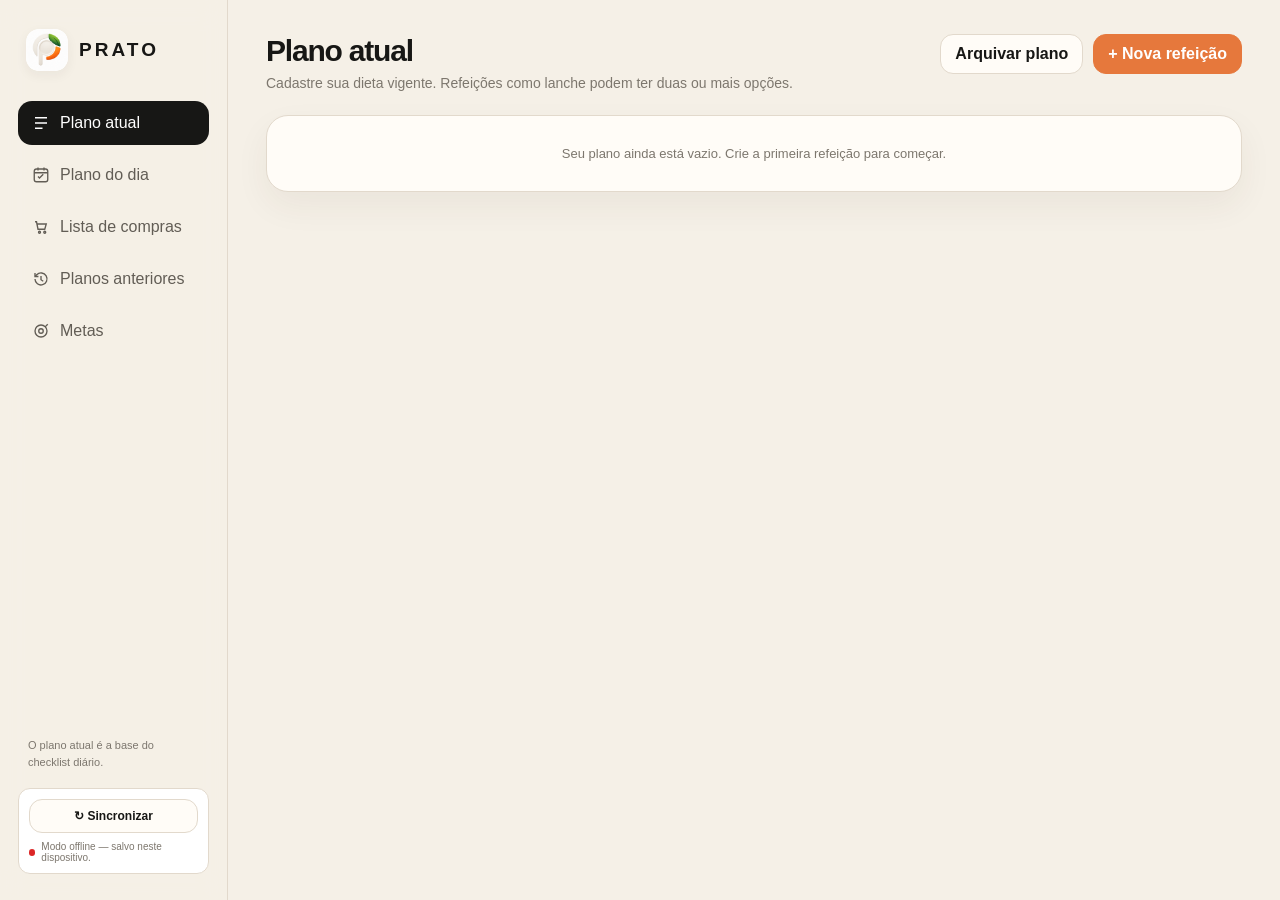
==== commit 45abf65d: "Corrige transparência dos ícones e logo interna (V29)" ====
--- a/public/index.html
+++ b/public/index.html
@@ -10,18 +10,19 @@
 <meta name="apple-mobile-web-app-capable" content="yes">
 <meta name="apple-mobile-web-app-title" content="Prato">
 <meta name="apple-mobile-web-app-status-bar-style" content="default">
-<link rel="manifest" href="./manifest.webmanifest?v=26">
-<link rel="icon" type="image/png" href="./logo-v25.png?v=26">
-<link rel="apple-touch-icon" href="./logo-v25.png?v=26">
+<link rel="manifest" href="./manifest.webmanifest?v=29">
+<link rel="icon" type="image/png" sizes="48x48" href="./favicon-48-v29.png">
+<link rel="shortcut icon" href="./favicon-v29.ico">
+<link rel="apple-touch-icon" sizes="180x180" href="./apple-touch-icon-v29.png">
 <link rel="stylesheet" href="./app.css?v=21">
-<link rel="stylesheet" href="./fix-v21.css?v=26">
+<link rel="stylesheet" href="./fix-v21.css?v=29">
 <link rel="stylesheet" href="./mobile-v26.css?v=26">
 </head>
 <body>
 <div class="app">
 <aside>
   <div class="brand">
-    <div class="logo"><img src="./logo-v25.png?v=26" alt="PRATO"></div>
+    <div class="logo"><img src="./prato-logo-v29.png" alt="PRATO"></div>
     <div class="brand-name">PRATO</div>
   </div>
   <nav class="nav">
@@ -54,7 +55,7 @@
 <div class="modal-bg" id="mealModal"><div class="modal"><div class="modal-head"><h2 id="mealModalTitle">Nova refeição</h2><button class="icon-btn" id="closeMealModal"><svg viewBox="0 0 24 24" fill="none" stroke="currentColor" stroke-width="1.8"><path d="M6 6l12 12M18 6L6 18"/></svg></button></div><div class="modal-body"><div class="field"><label>Nome da refeição</label><input id="mealName" placeholder="Ex.: Café da manhã"></div><div id="optionsEditor"></div><button class="btn" id="addMealOptionBtn" style="width:100%;margin-top:12px">+ Adicionar outra opção</button></div><div class="modal-actions"><button class="btn" id="cancelMealModal">Cancelar</button><button class="btn primary" id="saveMealModal">Salvar refeição</button></div></div></div>
 <script src="./app-1.js?v=21"></script>
 <script src="./app-2.js?v=21"></script>
-<script src="./fix-v21.js?v=26"></script>
-<script>if('serviceWorker' in navigator){window.addEventListener('load',()=>navigator.serviceWorker.register('./service-worker.js?v=26',{updateViaCache:'none'}).catch(()=>{}));}</script>
+<script src="./fix-v21.js?v=29"></script>
+<script>if('serviceWorker' in navigator){window.addEventListener('load',()=>navigator.serviceWorker.register('./service-worker.js?v=29',{updateViaCache:'none'}).catch(()=>{}));}</script>
 </body>
 </html>
--- a/public/fix-v21.css
+++ b/public/fix-v21.css
@@ -8,9 +8,9 @@
 .ingredient-editor-row input{width:100%;box-sizing:border-box}
 .ingredient-add{justify-self:start;border:1px solid var(--line);background:var(--surface);border-radius:10px;padding:8px 12px;font:inherit;font-weight:600;cursor:pointer}
 
-/* V25 logo oficial */
-.logo{background-image:url('./logo-v25.png')!important;background-size:cover!important;background-position:center!important;background-repeat:no-repeat!important;background-color:transparent!important}
-.logo img{opacity:0!important}
+/* V29 logo oficial: o PNG já contém o branco arredondado e transparência externa. */
+.logo{background-image:none!important;background-color:transparent!important}
+.logo img{opacity:1!important;border-radius:inherit}
 
 /* V25 interface mobile real */
 @media(max-width:760px){
--- a/public/mobile-v26.css
+++ b/public/mobile-v26.css
@@ -1,20 +1,76 @@
-/* PRATO mobile V26 — URL nova para impedir cache antigo do iOS */
+/* PRATO mobile V27 — correção efetiva do dock no Safari/iOS */
 @media (max-width: 760px) {
   html, body { width:100%; max-width:100%; overflow-x:hidden; background:var(--bg); }
   body { margin:0; padding:0; -webkit-text-size-adjust:100%; }
   .app { display:block !important; min-height:100dvh !important; width:100% !important; }
-  aside { position:fixed !important; left:10px !important; right:10px !important; top:auto !important; bottom:calc(10px + env(safe-area-inset-bottom)) !important; width:auto !important; height:74px !important; padding:6px !important; border:1px solid rgba(226,217,204,.92) !important; border-radius:24px !important; background:rgba(255,252,247,.92) !important; backdrop-filter:blur(20px) !important; -webkit-backdrop-filter:blur(20px) !important; box-shadow:0 14px 34px rgba(40,34,26,.15) !important; z-index:100 !important; display:block !important; }
-  .brand { position:fixed !important; z-index:99 !important; top:calc(8px + env(safe-area-inset-top)) !important; left:12px !important; right:12px !important; height:56px !important; margin:0 !important; padding:7px 12px !important; border:1px solid rgba(226,217,204,.85) !important; border-radius:18px !important; background:rgba(245,240,231,.96) !important; backdrop-filter:blur(18px) !important; -webkit-backdrop-filter:blur(18px) !important; display:flex !important; align-items:center !important; gap:10px !important; }
-  .brand .logo { width:40px !important; height:40px !important; flex:0 0 40px !important; border-radius:12px !important; overflow:hidden !important; background:none !important; box-shadow:none !important; }
-  .brand .logo img { display:block !important; opacity:1 !important; width:100% !important; height:100% !important; object-fit:cover !important; background:transparent !important; }
-  .brand-name { font-size:17px !important; letter-spacing:.16em !important; }
-  .side-note, .sync-box { display:none !important; }
-  .nav { width:100% !important; height:100% !important; display:flex !important; flex-direction:row !important; gap:3px !important; align-items:stretch !important; }
-  .nav button { flex:1 1 0 !important; min-width:0 !important; height:100% !important; margin:0 !important; padding:7px 2px !important; border-radius:17px !important; display:flex !important; flex-direction:column !important; align-items:center !important; justify-content:center !important; gap:4px !important; text-align:center !important; font-size:9px !important; line-height:1.05 !important; color:#70695f !important; white-space:normal !important; }
+
+  /* No Safari, brand fixed dentro de aside com backdrop-filter vira containing block.
+     No mobile o aside passa a conter somente a navegação. */
+  aside > .brand { display:none !important; position:static !important; }
+  aside > .side-note, aside > .sync-box { display:none !important; }
+
+  aside {
+    position:fixed !important;
+    left:10px !important;
+    right:10px !important;
+    top:auto !important;
+    bottom:calc(10px + env(safe-area-inset-bottom)) !important;
+    width:auto !important;
+    height:72px !important;
+    min-height:72px !important;
+    max-height:72px !important;
+    margin:0 !important;
+    padding:6px !important;
+    overflow:hidden !important;
+    border:1px solid rgba(226,217,204,.92) !important;
+    border-radius:24px !important;
+    background:rgba(255,252,247,.92) !important;
+    backdrop-filter:blur(20px) !important;
+    -webkit-backdrop-filter:blur(20px) !important;
+    box-shadow:0 14px 34px rgba(40,34,26,.15) !important;
+    z-index:1000 !important;
+    display:block !important;
+  }
+
+  .nav {
+    position:static !important;
+    inset:auto !important;
+    width:100% !important;
+    height:60px !important;
+    min-height:60px !important;
+    margin:0 !important;
+    padding:0 !important;
+    display:grid !important;
+    grid-template-columns:repeat(5,minmax(0,1fr)) !important;
+    gap:3px !important;
+    align-items:stretch !important;
+  }
+  .nav button {
+    width:100% !important;
+    min-width:0 !important;
+    height:60px !important;
+    min-height:60px !important;
+    max-height:60px !important;
+    margin:0 !important;
+    padding:6px 2px !important;
+    border-radius:17px !important;
+    display:flex !important;
+    flex-direction:column !important;
+    align-items:center !important;
+    justify-content:center !important;
+    gap:4px !important;
+    text-align:center !important;
+    font-size:9px !important;
+    line-height:1 !important;
+    color:#70695f !important;
+    white-space:normal !important;
+    overflow:hidden !important;
+  }
   .nav button.active { background:#171715 !important; color:#fff !important; }
   .nav button svg { width:19px !important; height:19px !important; flex:0 0 19px !important; }
   .nav button[data-view='today']{order:1}.nav button[data-view='current']{order:2}.nav button[data-view='shopping']{order:3}.nav button[data-view='history']{order:4}.nav button[data-view='goals']{order:5}
-  main { width:100% !important; min-width:0 !important; padding:calc(80px + env(safe-area-inset-top)) 14px calc(108px + env(safe-area-inset-bottom)) !important; }
+
+  main { width:100% !important; min-width:0 !important; padding:calc(22px + env(safe-area-inset-top)) 14px calc(104px + env(safe-area-inset-bottom)) !important; }
   .view { width:100% !important; min-width:0 !important; }
   .topbar { display:flex !important; flex-direction:column !important; align-items:stretch !important; gap:14px !important; margin-bottom:18px !important; }
   .title, .title h1, .title p { width:100% !important; max-width:none !important; min-width:0 !important; }
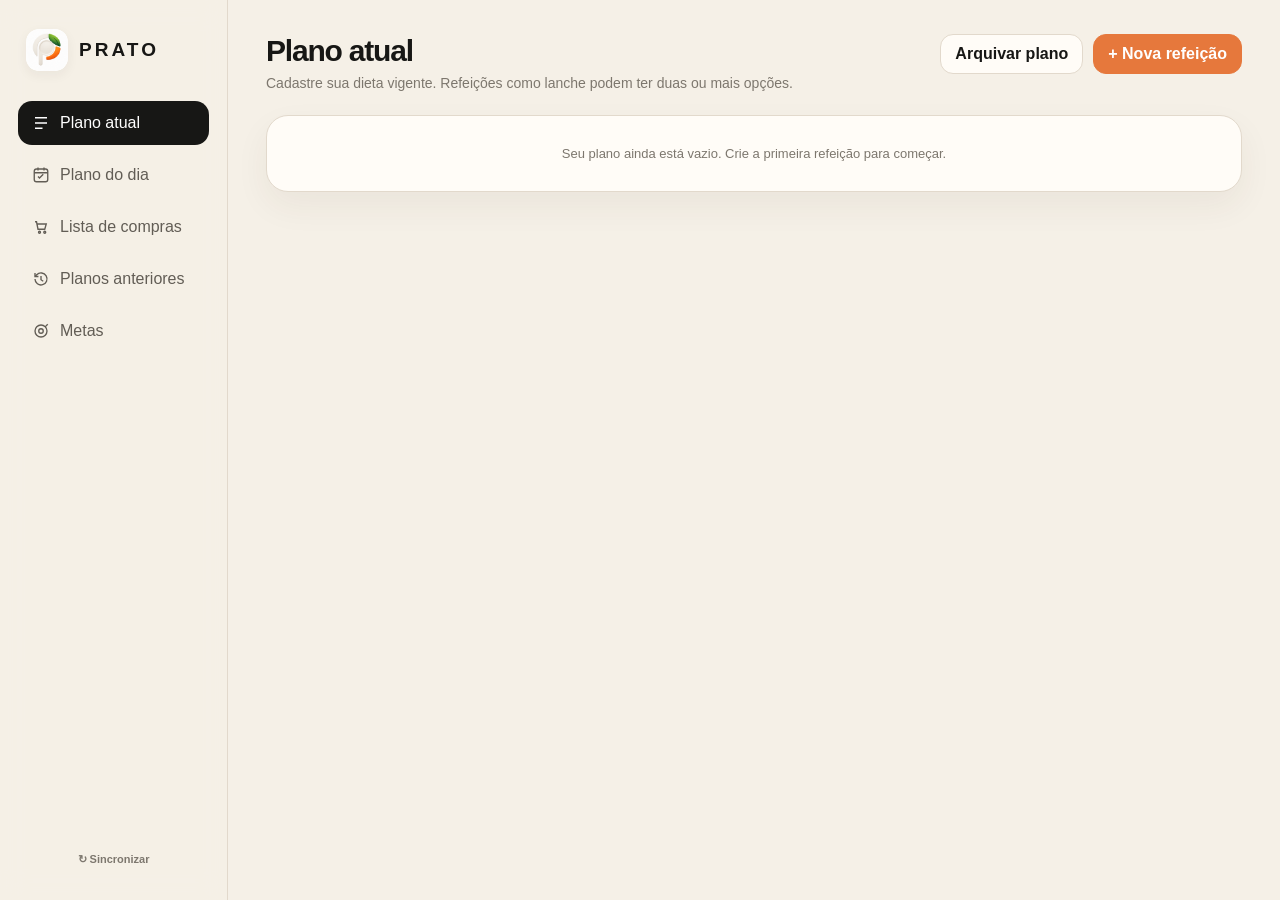
==== commit 3a7c6b8d: "Simplifica sincronização na barra lateral desktop (V30)" ====
--- a/public/index.html
+++ b/public/index.html
@@ -14,7 +14,7 @@
 <link rel="icon" type="image/png" sizes="48x48" href="./favicon-48-v29.png">
 <link rel="shortcut icon" href="./favicon-v29.ico">
 <link rel="apple-touch-icon" sizes="180x180" href="./apple-touch-icon-v29.png">
-<link rel="stylesheet" href="./app.css?v=21">
+<link rel="stylesheet" href="./app.css?v=30">
 <link rel="stylesheet" href="./fix-v21.css?v=29">
 <link rel="stylesheet" href="./mobile-v26.css?v=26">
 </head>
@@ -32,8 +32,7 @@
     <button data-view="history"><svg viewBox="0 0 24 24" fill="none" stroke="currentColor" stroke-width="1.8"><path d="M4 12a8 8 0 1 0 2.3-5.7L4 8.6"/><path d="M4 4v4.6h4.6"/><path d="M12 8v5l3 2"/></svg>Planos anteriores</button>
     <button data-view="goals"><svg viewBox="0 0 24 24" fill="none" stroke="currentColor" stroke-width="1.8"><circle cx="12" cy="12" r="8"/><circle cx="12" cy="12" r="3"/><path d="M17.5 6.5L21 3"/></svg>Metas</button>
   </nav>
-  <div class="side-note">O plano atual é a base do checklist diário.</div>
-  <div class="sync-box"><button class="btn" id="syncBtn" title="Sincronizar agora">↻ Sincronizar</button><div class="sync-status"><i class="sync-dot" id="syncDot"></i><span id="syncStatus">Preparando sincronização…</span></div></div>
+  <div class="sync-box"><button class="btn" id="syncBtn" title="Sincronizar agora">↻ Sincronizar</button></div>
 </aside>
 <main>
 <section id="current" class="view active">
--- a/public/app.css
+++ b/public/app.css
@@ -44,11 +44,9 @@
 .nav button:hover{background:rgba(255,255,255,.55);color:var(--text)}
 .nav button.active{background:#171715;color:#fff}
 .nav svg{width:18px;height:18px}
-.side-note{margin-top:auto;color:var(--muted);font-size:11px;line-height:1.5;padding:8px 10px}
-.sync-box{margin-top:10px;padding:10px;border:1px solid var(--line);border-radius:12px;background:#fff}
-.sync-box .btn{width:100%;font-size:12px;padding:9px 10px}
-.sync-status{display:flex;align-items:center;gap:6px;margin-top:8px;font-size:10px;color:var(--muted)}
-.sync-dot{width:7px;height:7px;border-radius:50%;background:#a8a29e}.sync-dot.ok{background:var(--green)}.sync-dot.busy{background:#d97706}.sync-dot.error{background:#dc2626}
+.sync-box{margin-top:auto}
+.sync-box .btn{width:100%;padding:8px 10px;border:0;background:transparent;color:var(--muted);font-size:11px;font-weight:600}
+.sync-box .btn:hover{background:rgba(255,255,255,.55);color:var(--text)}
 main{padding:34px 38px 50px;min-width:0}
 .view{display:none}.view.active{display:block}
 .topbar{display:flex;align-items:flex-start;justify-content:space-between;gap:18px;margin-bottom:24px}
